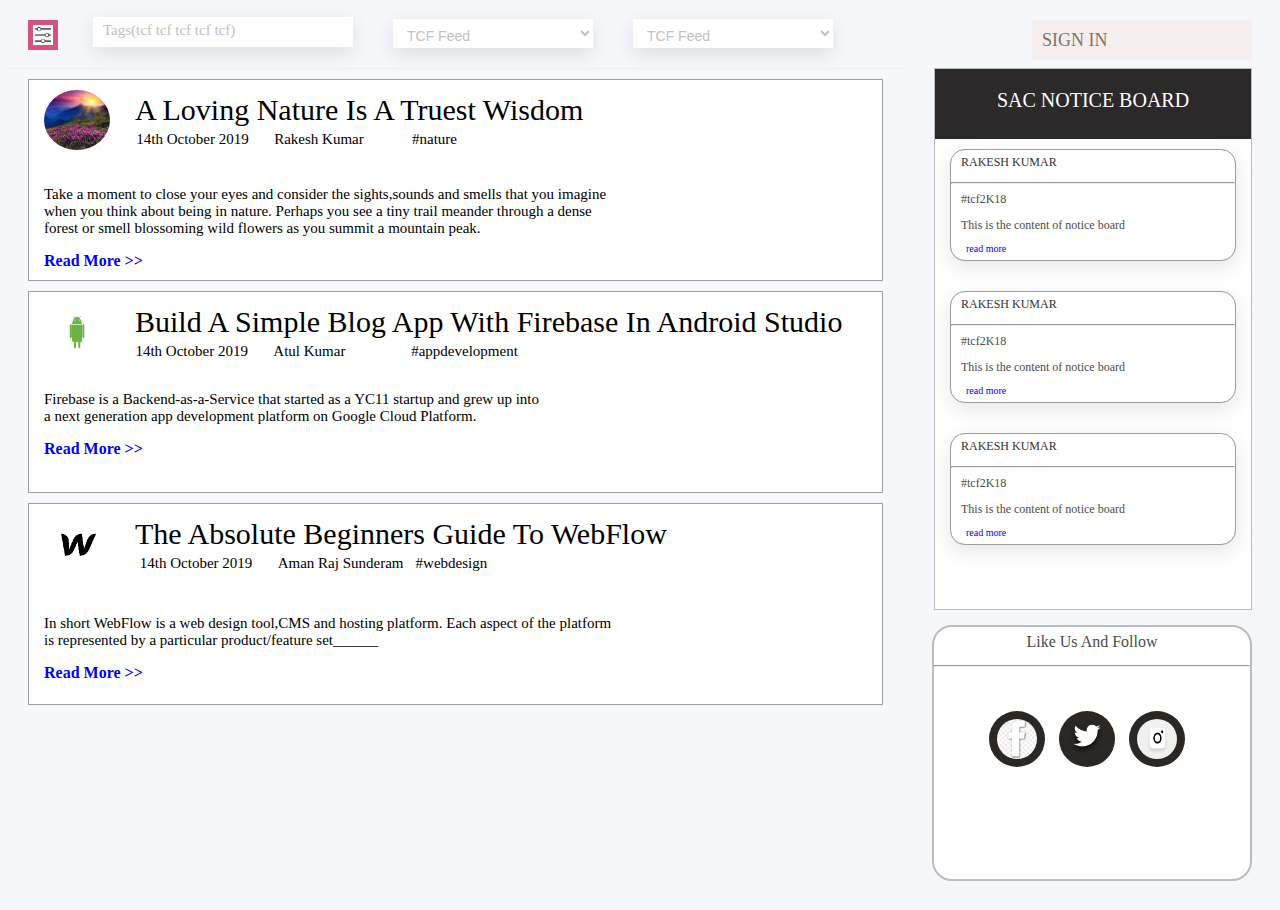
==== index2.html @ 73453432 "Second" ====
<!DOCTYPE html>
<html>
  <head>
    <title>Home Page</title>
    <script type="text/javascript">
      function pop(div) {
        document.getElementById(div).style.display = "block";
      }
      function hide(div) {
        document.getElementById(div).style.display = "none";
      }
      function popSignup(div, div2) {
        document.getElementById(div).style.display = "block";
        document.getElementById(div2).style.display = "none";
      }
      //To detect escape button
      document.onkeydown = function(evt) {
        evt = evt || window.event;
        if (evt.keyCode == 27) {
          hide("popDiv");
        }
      };
    </script>
    <link rel="stylesheet" href="style.css" />
  </head>
  <body>
    <img src="filter_icon.png" class="filter_icon" />
    <div class="outer_div">
      <p class="tags">Tags(tcf tcf tcf tcf tcf)</p>
      <select class="tcf_feed">
        <option>TCF Feed</option>
      </select>
      <select class="tcf_feed">
        <option>TCF Feed</option>
      </select>
    </div>
    <div class="sign_in">
      <a href="#" onclick="pop('popDivSignin')"> SIGN IN</a>
    </div>
    <br />
    <div class="blog_section">
      <div class="blog">
        <img src="scenerysac.jpg" />
        <p id="title" class="blog_text">A Loving Nature Is A Truest Wisdom</p>
        <textarea
          id="date"
          style="margin-top: 48px;margin-left: -450px;"
          class="text_simple"
          disabled
        >
14th October 2019</textarea
        >
        <textarea id="author" class="text_simple" disabled>
Rakesh Kumar</textarea
        >
        <textarea id="domain" disabled class="text_simple">#nature</textarea>
        <p style="font-size: 15px;margin-left: 15px;">
          Take a moment to close your eyes and consider the sights,sounds and
          smells that you imagine<br />when you think about being in nature.
          Perhaps you see a tiny trail meander through a dense<br />forest or
          smell blossoming wild flowers as you summit a mountain peak.
        </p>
        <a href="" class="read_more_link"><strong>Read More >></strong></a>
      </div>
      <div class="blog">
        <img src="androidsac.png" />
        <p id="title" class="blog_text">
          Build A Simple Blog App With Firebase In Android Studio
        </p>
        <textarea
          id="date"
          style="margin-top: 48px;margin-left: -710px;"
          disabled
          class="text_simple"
        >
14th October 2019</textarea
        >
        <textarea id="author" disabled class="text_simple">Atul Kumar</textarea>
        <textarea id="domain" disabled class="text_simple">
#appdevelopment</textarea
        >
        <p style="font-size: 15px;margin-left: 15px;margin-top: 8px;">
          Firebase is a Backend-as-a-Service that started as a YC11 startup and
          grew up into<br />a next generation app development platform on Google
          Cloud Platform.
        </p>
        <a href="" class="read_more_link"><strong>Read More >></strong></a>
      </div>
      <div class="blog">
        <img src="webflowsac.png" />
        <p id="title" class="blog_text">
          The Absolute Beginners Guide To WebFlow
        </p>
        <textarea
          id="date"
          style="margin-top: 48px;margin-left: -530px;"
          disabled
          class="text_simple"
        >
14th October 2019</textarea
        >
        <textarea id="author" disabled class="text_simple">
Aman Raj Sunderam</textarea
        >
        <textarea id="domain" disabled class="text_simple">#webdesign</textarea>
        <p style="font-size: 15px;margin-left: 15px;margin-top:20px;">
          In short WebFlow is a web design tool,CMS and hosting platform. Each
          aspect of the platform<br />is represented by a particular
          product/feature set______
        </p>
        <a href="" class="read_more_link"><strong>Read More >></strong></a>
      </div>
    </div>
    <div class="notice_section">
      <p class="notice_heading">SAC NOTICE BOARD</p>
      <div class="notice">
        <p class="notice_name">RAKESH KUMAR</p>
        <hr />
        <p id="heading" class="notice_tag">#tcf2K18</p>
        <p id="content" class="notice_content">
          This is the content of notice board
        </p>
        <p
          style="font-size: 10px;margin-top: 0px;margin-left: 15px;color: blue;"
          id="read_more"
        >
          read more
        </p>
      </div>
      <div class="notice">
        <p class="notice_name">RAKESH KUMAR</p>
        <hr />
        <p id="heading" class="notice_tag">#tcf2K18</p>
        <p id="content" class="notice_content">
          This is the content of notice board
        </p>
        <p
          style="font-size: 10px;margin-top: 0px;margin-left: 15px;color: blue;"
          id="read_more"
        >
          read more
        </p>
      </div>
      <div class="notice">
        <p class="notice_name">RAKESH KUMAR</p>
        <hr />
        <p id="heading" class="notice_tag">#tcf2K18</p>
        <p id="content" class="notice_content">
          This is the content of notice board
        </p>
        <p
          style="font-size: 10px;margin-top: 0px;margin-left: 15px;color: blue;"
          id="read_more"
        >
          read more
        </p>
      </div>
    </div>
    <div class="social_section">
      <p>Like Us And Follow</p>
      <hr />
      <br /><br />
      <center>
        <img src="facebook_image_link.png" id="facebook_link" />
        <img src="twitter_image_link.jpg" id="twitter_link" />
        <img src="instagram_image_link.jpg" id="instagem_link" />
      </center>
    </div>
    <center>
      <div id="popDivSignin" class="ontop login_div">
        <p class="login_head">LOGIN</p>
        <img
          src="crosssac.jpg"
          class="btn_close"
          onClick="hide('popDivSignin')"
        />
        <p class="email_text"><strong>Email Address</strong></p>
        <br />
        <input
          type="email"
          name="email"
          class="login_input"
          placeholder="Enter email"
        required/>
        <p class="pass_text"><strong>Password</strong></p>
        <input
          type="password"
          name="password"
          class="login_input"
          placeholder="Enter Password"
        required/>
        <center><button class="login_btn">Login</button></center>
        <center>
          <p style="font-size: 15px;margin-top: 25px;">
            <strong
              >Dont't have an account?
              <a
                href="#"
                onClick="popSignup('popDiv','popDivSignin')"
                style="text-decoration: none;color: blue;"
                >Signup here</a
              ></strong
            >
          </p>
        </center>
      </div>
    </center>
    <center>
      <div id="popDiv" class="ontop signup_div">
        <div
          style="width: 99.5%;height: 55px;border: .5px solid #423f3f;background-color: white;"
        >
          <p class="signup_head">Signup</p>
          <img src="crosssac.jpg" class="btn_close" onClick="hide('popDiv')" />
        </div>
        <input
          type="text"
          id="firstname"
          name="firstname"
          placeholder="First Name"
					class="input_half"
					required
        />
        <input
          type="text"
          id="lastname"
          name="lastname"
          placeholder="Last Name"
          class="input_half_2"
					required
					/>
        <input
          type="email"
          id="email"
          name="email"
          placeholder="Enter Email"
					class="input_full"
					required
        />
        <input
          type="password"
          id="password"
          name="password"
          placeholder="Enter Password`"
					class="input_full"
					required
        />
        <input
          type="password"
          id="confirmpassword"
          name="confirmpassword"
          placeholder="Confirm Password"
					class="input_full"
					required
        />
        <center>
          <button class="login_btn" onclick="javascript:VALIDATE()">
            Register
          </button>
        </center>
        <center>
          <p style="font-size: 24px;color: #181818;"><strong>OR</strong></p>
        </center>
        <center>
          <div
            style="width: 80%;height: 0px;border: 1px solid black;margin-top: -5px"
          ></div>
        </center>
        <center>
          <img
            src="signupgooglesac.jpg"
            style="margin-top: 5px;height: 90px;width: 50%;"
          />
        </center>
        <center>
          <p style="font-size: 15px;margin-top: -10px;">
            <strong
              >Already have an account?
              <a href="" style="text-decoration: none;color: blue;"
                >Login</a
              ></strong
            >
          </p>
        </center>
      </div>
    </center>
  </body>
</html>
---- style.css ----
html,
body {
  height: 100%;
  background-color: #f5f7fb;
}
::-webkit-scrollbar {
  width: 5px;
}

/* Track */
::-webkit-scrollbar-track {
  background: #f1f1f1;
}

/* Handle */
::-webkit-scrollbar-thumb {
  background: #6c6d74;
}

/* Handle on hover */
::-webkit-scrollbar-thumb:hover {
  background: #6c6d74;
}
.ontop {
  display: none;
}
#popup {
  width: 300px;
  height: 200px;
  position: absolute;
  color: #000000;
  background-color: #ffffff;
  /* To align popup window at the center of screen*/
  top: 50%;
  left: 50%;
  margin-top: -100px;
  margin-left: -150px;
}

body {
  background-color: #f5f7fb;
  overflow: auto;
  position: relative;
}
.filter_icon {
  width: 20px;
  height: 20px;
  margin-top: 10px;
  padding: 5px;
  background-color: #d4547f;
  margin-left: 20px;
  float: left;
}
.outer_div {
  margin-top: 10px;
  width: 80%;
  margin-left: 65px;
  height: 40px;
}
.tags {
  height: 25px;
  width: 250px;
  margin-top: 7px;
  margin-right: 20px;
  margin-left: 20px;
  color: #c1c1c1;
  font-size: 15px;
  padding-left: 10px;
  background-color: #ffffff;
  padding-top: 5px;
  box-shadow: 0 0.1px 0.2px 0 rgba(0, 0, 0, 0.1),
    0 6px 20px 0 rgba(0, 0, 0, 0.1);
  float: left;
}
.tcf_feed {
  height: 29px;
  width: 200px;
  margin-top: 9px;
  margin-right: 20px;
  margin-left: 20px;
  color: #c1c1c1;
  font-size: 14px;
  padding-left: 10px;
  background-color: #ffffff;
  padding-top: 5px;
  box-shadow: 0 0.1px 0px 0 rgba(0, 0, 0, 0.1), 0 6px 20px 0 rgba(0, 0, 0, 0.1);
  float: left;
  border: 0px solid #00000000;
}
.sign_in {
  float: right;
  width: 200px;
  height: 20px;
  padding: 10px;
  background-color: #f5eeee;
  margin-right: 20px;
  margin-top: -30px;
}
.sign_in a {
  font-size: 18px;
  text-decoration: none;
  color: #837263;
}
.blog_section {
  float: left;
  width: 71%;
  height: 89%;
  min-width: 100px;
  border-top: 1px solid #eef0f4;
  overflow: auto;
}
.blog {
  height: 200px;
  width: 95%;
  background-color: #f5f5f5;
  margin-top: 10px;
  margin-bottom: 10px;
  margin-left: 20px;
  margin-right: 20px;
  border: 1.5px solid #9e9fa0;
  background-color: #ffffff;
}
.blog_section .blog img {
  border-radius: 50%;
  float: left;
  margin-top: 10px;
  margin-left: 15px;
  height: 60px;
  width: 66px;
}
.blog_text {
  font-size: 30px;
  float: left;
  margin-left: 25px;
  margin-top: 13px;
}
.text_simple {
  background-color: #ffffff;
  font-size: 15px;
  color: black;
  height: 33px;
  width: 15%;
  border-color: #00000000;
  resize: none;
  font-family: aerial;
}
.read_more_link {
  margin-left: 15px;
  color: blue;
  text-decoration: none;
}
.notice_section {
  float: right;
  width: 25%;
  min-width: 100px;
  background-color: #ffffff;
  height: 60%;
  border: 1.5px solid #bbbcbe;
  margin-right: 20px;
  background-color: #ffffff;
  overflow: auto;
}
.notice {
  width: 90%;
  height: 110px;
  margin-top: 10px;
  margin-bottom: 30px;
  margin-left: 15px;
  background-color: #ffffff;
  border: 1.5px solid #a09b9c;
  border-radius: 15px;
  box-shadow: 0 0.1px 0px 0 rgba(0, 0, 0, 0.1), 0 6px 20px 0 rgba(0, 0, 0, 0.1);
}
.notice_heading {
  width: 100%;
  height: 50px;
  text-align: center;
  font-size: 20px;
  margin: 0px;
  color: #ffffff;
  background-color: #2c292a;
  padding-top: 20px;
}
.notice_name {
  color: #343436;
  width: 100%;
  font-size: 12px;
  text-align: left;
  margin-top: 5px;
  margin-left: 10px;
}
.notice_tag {
  font-size: 12px;
  color: #4c4c4c;
  border-color: #00000000;
  font-family: aerial;
  background-color: #ffffff;
  margin-top: 0px;
  margin-left: 10px;
}
.notice_content {
  font-size: 12px;
  color: #4c4c4c;
  border-color: #00000000;
  font-family: aerial;
  line-height: 12px;
  background-color: #ffffff;
  margin-left: 10px;
}
.social_section {
  float: right;
  background-color: #ffffff;
  width: 25%;
  min-width: 100px;
  height: 28%;
  margin-top: 15px;
  margin-right: 20px;
  border: 2px solid #bbbcbe;
  border-radius: 20px;
}
.social_section p {
  width: 100%;
  text-align: center;
  height: 16px;
  font-size: 16px;
  color: #4c4c4c;
  margin-top: 6px;
}
.social_section img {
  width: 40px;
  height: 40px;
  margin-right: 10px;
  border-radius: 50%;
  padding: 8px;
  background-color: #2b2725;
}
.login_div {
  position: absolute;
  top: 50%;
  transform: translateY(-50%);
  background-color: #ffffff;
  height: 500px;
  width: 400px;
  background-color: #efefef;
  margin-left: 23%;
}
.login_labels {
  margin-left: -30px;
  margin-bottom: -5px;
}
.login_head {
  font-size: 30px;
  color: black;
  float: left;
  margin-top: 10px;
  margin-left: 25px;
}
.btn_close {
  float: right;
  margin-top: 8px;
  margin-right: 10px;
  height: 40px;
  width: 40px;
  background-color: #efefef;
}
.email_text {
  font-size: 25px;
  margin-left: -90px;
  margin-top: 150px;
  float: left;
}
.pass_text {
  font-size: 25px;
  margin-left: 30px;
  float: left;
}
.login_input {
  width: 88%;
  height: 35px;
  font-size: 18px;
  padding-left: 5px;
  background-color: white;
  color: black;
  margin-left: 18px;
  margin-top: -30px;
}
.login_btn {
  font-size: 25px;
  height: 50px;
  width: 50%;
  color: #f6f7fb;
  border: none;
  outline: none;
  border-radius: 30px;
  background-color: #3d3e43;
  margin-top: 40px;
  margin-bottom: 30px;
}
.signup_div {
  position: absolute;
  top: 50%;
  transform: translateY(-50%);
  background-color: #ffffff;
  height: 500px;
  width: 510px;
  margin-left: 23%;
  overflow: auto;
  background-color: #f6f7fc;
}
.signup_head {
  font-size: 30px;
  color: black;
  float: left;
  margin-top: 10px;
  margin-left: 15px;
}
.input_half {
  margin-left: -80px;
  margin-top: 70px;
  padding-left: 10px;
  font-size: 25px;
  border-radius: 10px;
  height: 50px;
  width: 40%;
  background-color: white;
  color: black;
}
.input_half_2 {
  margin-left: 20px;
  padding-left: 10px;
  margin-top: 70px;
  font-size: 25px;
  border-radius: 10px;
  height: 50px;
  width: 40%;
  background-color: white;
  color: black;
}
.input_full {
  margin-left: 20px;
  padding-left: 10px;
  margin-top: 30px;
  font-size: 25px;
  border-radius: 10px;
  height: 50px;
  width: 88%;
  background-color: white;
  color: black;
}
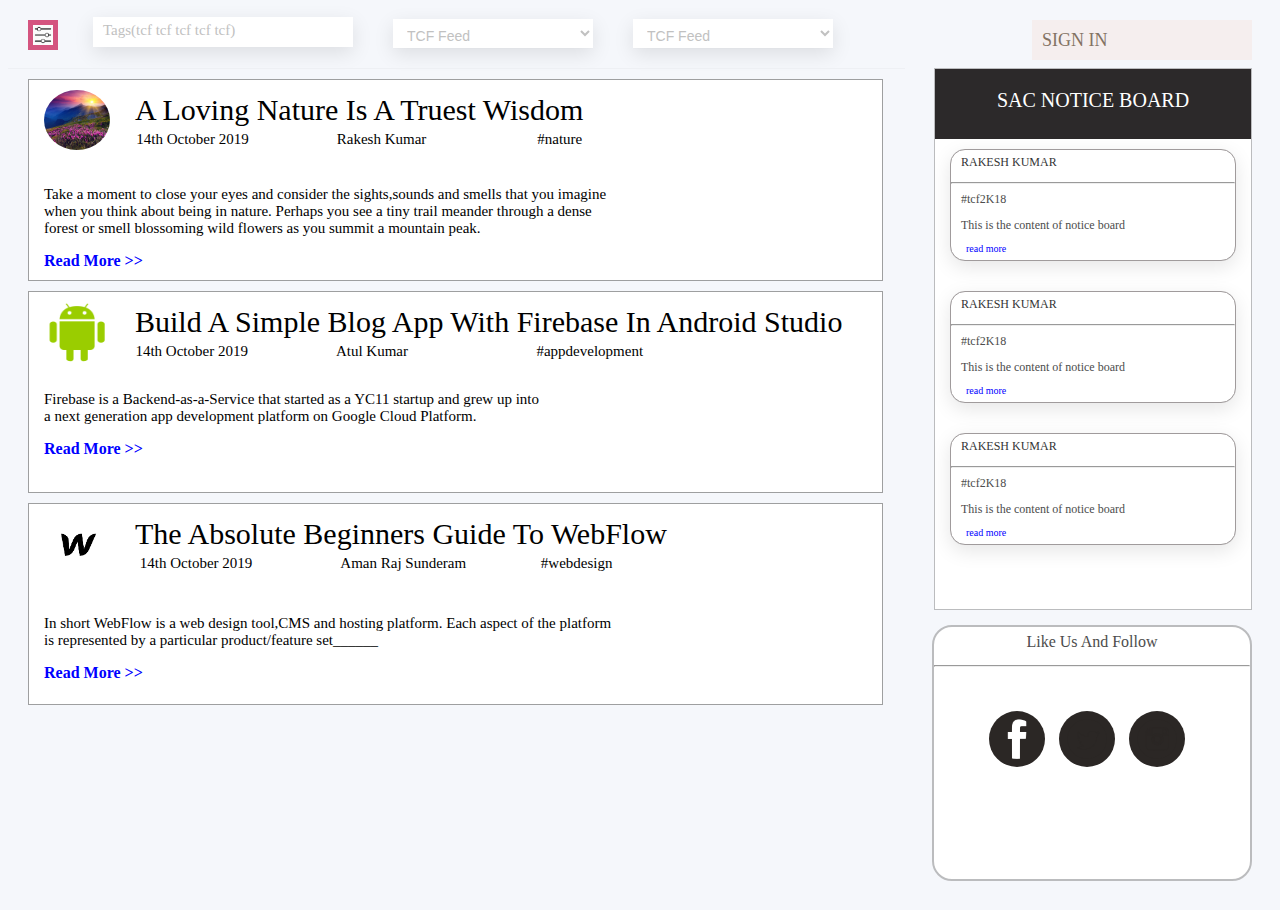
==== commit c49fa8dc: "images added" ====
--- a/index2.html
+++ b/index2.html
@@ -63,7 +63,7 @@
         <a href="" class="read_more_link"><strong>Read More >></strong></a>
       </div>
       <div class="blog">
-        <img src="androidsac.png" />
+        <img src="android.png" />
         <p id="title" class="blog_text">
           Build A Simple Blog App With Firebase In Android Studio
         </p>
@@ -161,9 +161,9 @@
       <hr />
       <br /><br />
       <center>
-        <img src="facebook_image_link.png" id="facebook_link" />
-        <img src="twitter_image_link.jpg" id="twitter_link" />
-        <img src="instagram_image_link.jpg" id="instagem_link" />
+        <img src="facebook.png" id="facebook_link" />
+        <img src="twitter.png" id="twitter_link" />
+        <img src="instagram.png" id="instagem_link" />
       </center>
     </div>
     <center>
--- a/style.css
+++ b/style.css
@@ -139,7 +139,8 @@
   font-size: 15px;
   color: black;
   height: 33px;
-  width: 15%;
+  margin-left: 20px;
+  width: 20%;
   border-color: #00000000;
   resize: none;
   font-family: aerial;
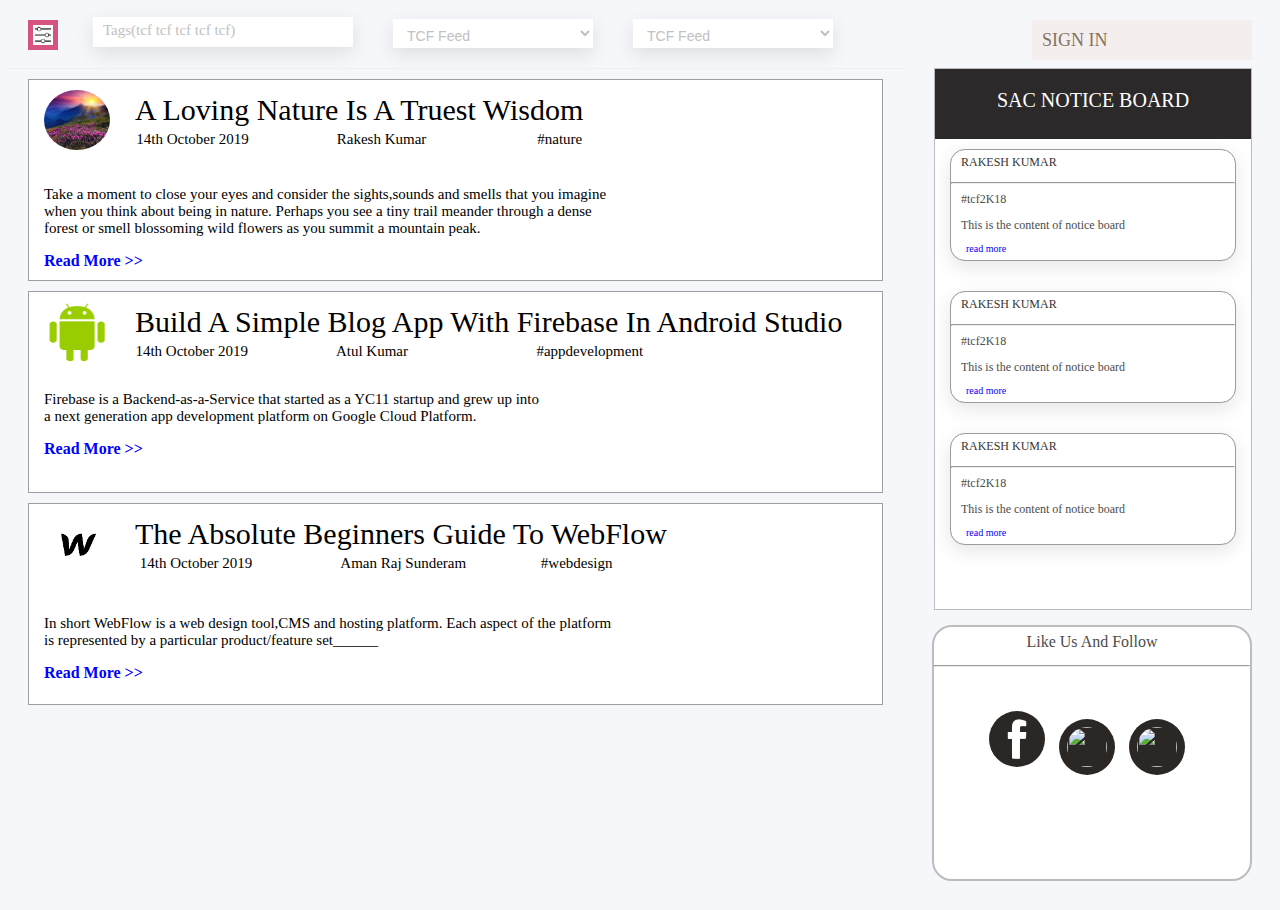
==== commit 87eb60e5: "changes" ====
--- a/index2.html
+++ b/index2.html
@@ -162,8 +162,8 @@
       <br /><br />
       <center>
         <img src="facebook.png" id="facebook_link" />
-        <img src="twitter.png" id="twitter_link" />
-        <img src="instagram.png" id="instagem_link" />
+        <img src="twitter1.png" id="twitter_link" />
+        <img src="instagram1.png" id="instagem_link" />
       </center>
     </div>
     <center>
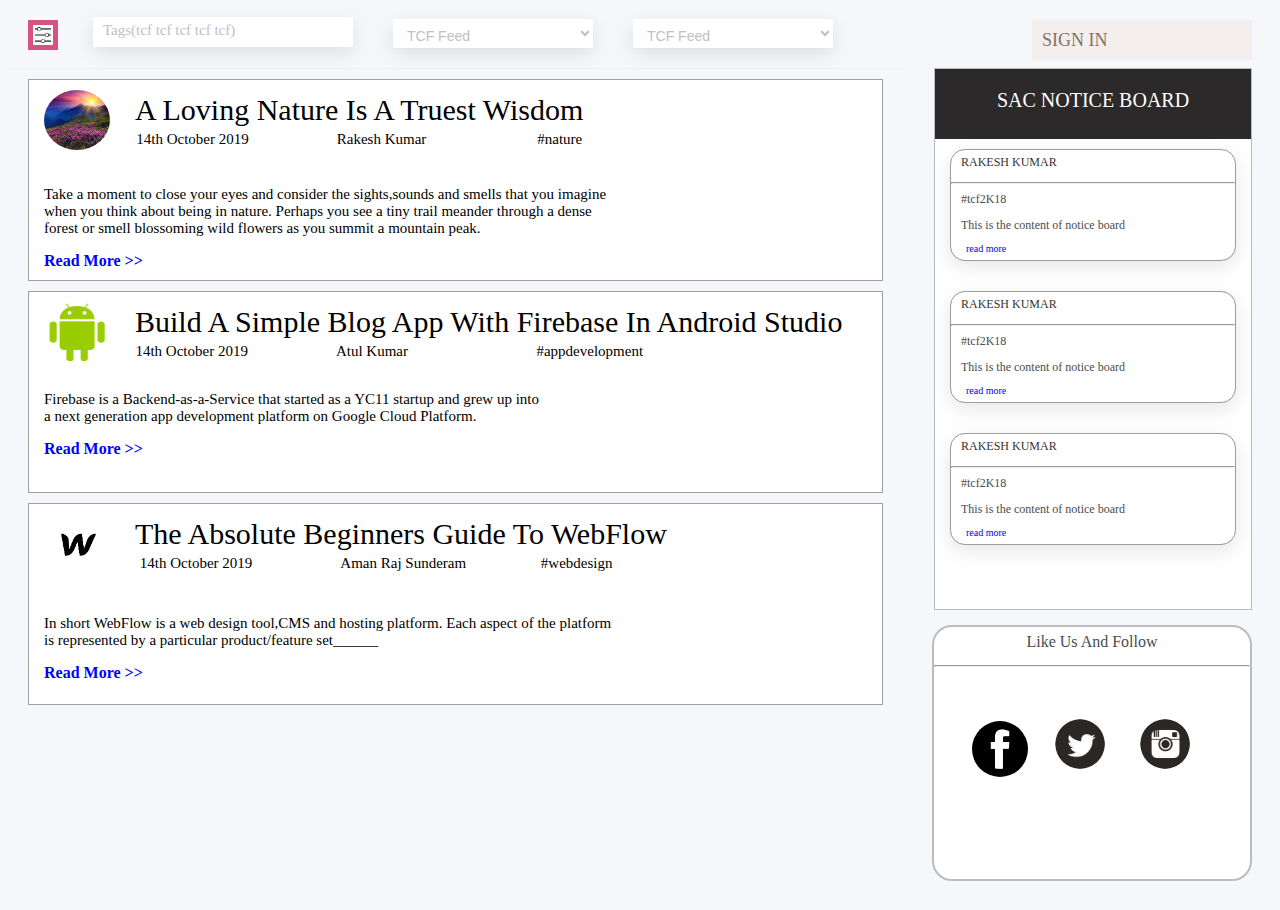
==== commit 58920e44: "image added" ====
--- a/index2.html
+++ b/index2.html
@@ -161,9 +161,9 @@
       <hr />
       <br /><br />
       <center>
-        <img src="facebook.png" id="facebook_link" />
-        <img src="twitter1.png" id="twitter_link" />
-        <img src="instagram1.png" id="instagem_link" />
+        <img src="facebook.png" id="facebook_link" style="background-color: black; width: 40px; height: 40px;"/>
+        <img src="twitter.png" id="twitter_link" />
+        <img src="instagram.png" id="instagem_link" />
       </center>
     </div>
     <center>
--- a/style.css
+++ b/style.css
@@ -228,12 +228,11 @@
   margin-top: 6px;
 }
 .social_section img {
-  width: 40px;
-  height: 40px;
-  margin-right: 10px;
-  border-radius: 50%;
+  width: 50px;
+  height: 50px;
+  margin-right: 15px;
+  border-radius: 70%;
   padding: 8px;
-  background-color: #2b2725;
 }
 .login_div {
   position: absolute;
